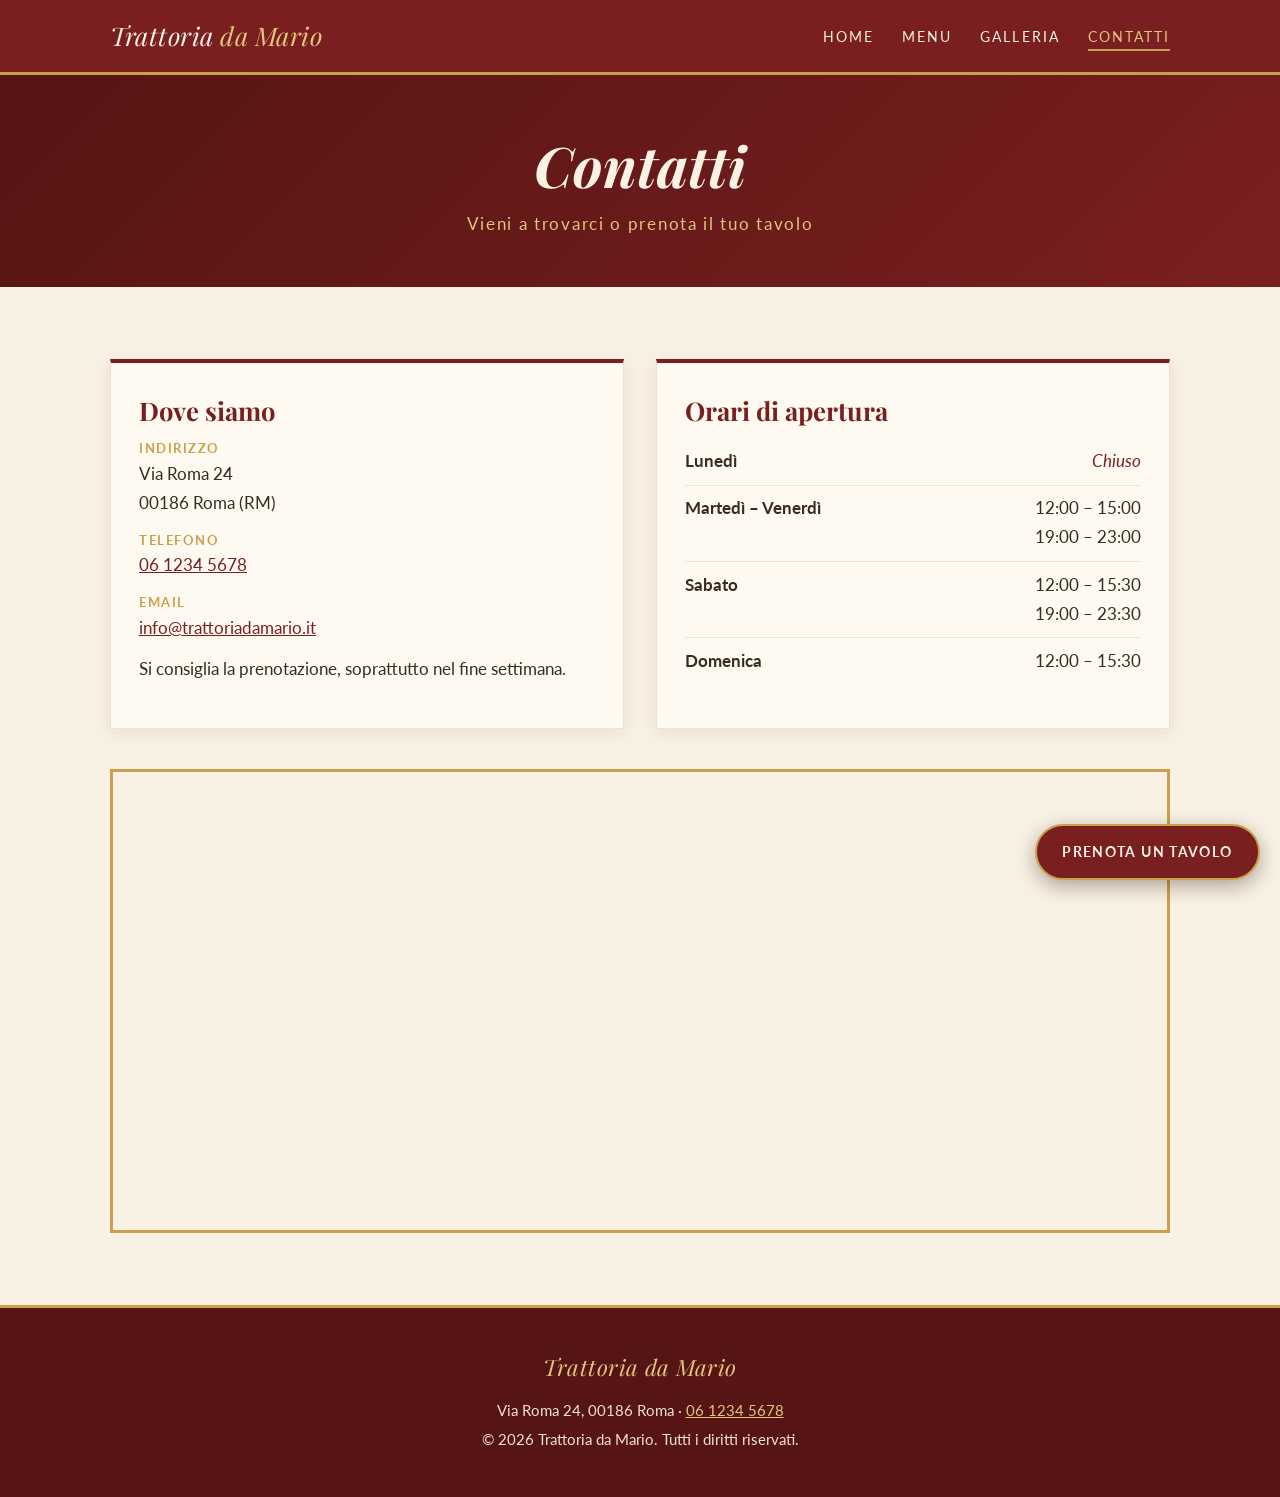
==== contatti.html @ 44bf67f7 "Sito vetrina Trattoria da Mario Pagine home, menu, galleria e contatti con foglio di stile unico, ga" ====
<!DOCTYPE html>
<html lang="it">
<head>
  <meta charset="UTF-8">
  <meta name="viewport" content="width=device-width, initial-scale=1.0">
  <title>Contatti — Trattoria da Mario</title>
  <meta name="description" content="Indirizzo, telefono e orari di apertura della Trattoria da Mario.">
  <link rel="preconnect" href="https://fonts.googleapis.com">
  <link rel="preconnect" href="https://fonts.gstatic.com" crossorigin>
  <link href="https://fonts.googleapis.com/css2?family=Lato:wght@400;700&family=Playfair+Display:ital,wght@0,700;1,700&display=swap" rel="stylesheet">
  <link rel="stylesheet" href="css/style.css">
</head>
<body>

  <header class="intestazione">
    <div class="contenitore">
      <a href="index.html" class="logo">Trattoria <span>da Mario</span></a>
      <nav class="navigazione" aria-label="Navigazione principale">
        <ul>
          <li><a href="index.html">Home</a></li>
          <li><a href="menu.html">Menu</a></li>
          <li><a href="galleria.html">Galleria</a></li>
          <li><a href="contatti.html" aria-current="page">Contatti</a></li>
        </ul>
      </nav>
    </div>
  </header>

  <main>
    <section class="testata-pagina">
      <h1>Contatti</h1>
      <p>Vieni a trovarci o prenota il tuo tavolo</p>
    </section>

    <section class="sezione">
      <div class="contenitore">
        <div class="contatti-griglia">

          <div class="scheda">
            <h2>Dove siamo</h2>
            <address>
              <p>
                <span class="etichetta">Indirizzo</span>
                Via Roma 24<br>
                00186 Roma (RM)
              </p>
              <p>
                <span class="etichetta">Telefono</span>
                <a href="tel:+390612345678">06 1234 5678</a>
              </p>
              <p>
                <span class="etichetta">Email</span>
                <a href="mailto:info@trattoriadamario.it">info@trattoriadamario.it</a>
              </p>
            </address>
            <p>Si consiglia la prenotazione, soprattutto nel fine settimana.</p>
          </div>

          <div class="scheda">
            <h2>Orari di apertura</h2>
            <table class="orari">
              <tbody>
                <tr>
                  <th scope="row">Lunedì</th>
                  <td class="chiuso">Chiuso</td>
                </tr>
                <tr>
                  <th scope="row">Martedì – Venerdì</th>
                  <td>12:00 – 15:00<br>19:00 – 23:00</td>
                </tr>
                <tr>
                  <th scope="row">Sabato</th>
                  <td>12:00 – 15:30<br>19:00 – 23:30</td>
                </tr>
                <tr>
                  <th scope="row">Domenica</th>
                  <td>12:00 – 15:30</td>
                </tr>
              </tbody>
            </table>
          </div>

        </div>

        <div class="mappa">
          <iframe
            title="Mappa della Trattoria da Mario"
            src="https://www.openstreetmap.org/export/embed.html?bbox=12.4700%2C41.8950%2C12.4830%2C41.9030&amp;layer=mapnik&amp;marker=41.8990%2C12.4765"
            loading="lazy"></iframe>
        </div>
      </div>
    </section>
  </main>

  <footer class="pie-pagina">
    <a href="index.html" class="logo">Trattoria <span>da Mario</span></a>
    <p>Via Roma 24, 00186 Roma &middot; <a href="tel:+390612345678">06 1234 5678</a></p>
    <p>&copy; 2026 Trattoria da Mario. Tutti i diritti riservati.</p>
  </footer>

  <a href="contatti.html" class="prenota-fisso">Prenota un tavolo</a>

</body>
</html>
---- css/style.css ----
/* ==========================================================
   Trattoria da Mario — foglio di stile
   Palette: rosso scuro, crema, oro
   ========================================================== */

:root {
  --rosso: #7a1f1f;
  --rosso-scuro: #561414;
  --crema: #f8f1e4;
  --crema-scura: #efe3cc;
  --oro: #c9a14a;
  --oro-chiaro: #e2c67f;
  --testo: #3a2a22;
  --testo-tenue: #6b5a4e;

  --font-titoli: "Playfair Display", Georgia, "Times New Roman", serif;
  --font-testo: "Lato", "Helvetica Neue", Arial, sans-serif;

  --larghezza-max: 1100px;
}

*,
*::before,
*::after {
  box-sizing: border-box;
}

html {
  scroll-behavior: smooth;
}

body {
  margin: 0;
  font-family: var(--font-testo);
  font-size: 1.0625rem;
  line-height: 1.7;
  color: var(--testo);
  background-color: var(--crema);
  display: flex;
  flex-direction: column;
  min-height: 100vh;
}

main {
  flex: 1;
}

img {
  max-width: 100%;
  display: block;
}

a {
  color: var(--rosso);
}

h1,
h2,
h3 {
  font-family: var(--font-titoli);
  font-weight: 700;
  line-height: 1.2;
  color: var(--rosso);
  margin: 0 0 0.5em;
}

.contenitore {
  max-width: var(--larghezza-max);
  margin: 0 auto;
  padding: 0 1.25rem;
}

/* ---------- Intestazione e navigazione ---------- */

.intestazione {
  background-color: var(--rosso);
  border-bottom: 3px solid var(--oro);
  position: sticky;
  top: 0;
  z-index: 10;
}

.intestazione .contenitore {
  display: flex;
  align-items: center;
  justify-content: space-between;
  flex-wrap: wrap;
  gap: 0.75rem;
  padding-block: 0.9rem;
}

.logo {
  font-family: var(--font-titoli);
  font-size: 1.6rem;
  font-style: italic;
  color: var(--crema);
  text-decoration: none;
  letter-spacing: 0.02em;
}

.logo span {
  color: var(--oro-chiaro);
}

.navigazione ul {
  list-style: none;
  margin: 0;
  padding: 0;
  display: flex;
  flex-wrap: wrap;
  justify-content: center;
  gap: 0.5rem 1.75rem;
}

.navigazione a {
  color: var(--crema);
  text-decoration: none;
  text-transform: uppercase;
  font-size: 0.85rem;
  letter-spacing: 0.15em;
  padding-bottom: 0.25rem;
  border-bottom: 2px solid transparent;
  transition: color 0.2s, border-color 0.2s;
}

.navigazione a:hover,
.navigazione a:focus-visible,
.navigazione a[aria-current="page"] {
  color: var(--oro-chiaro);
  border-bottom-color: var(--oro);
}

/* ---------- Copertina (home) ---------- */

.copertina {
  position: relative;
  min-height: 78vh;
  display: flex;
  align-items: center;
  justify-content: center;
  text-align: center;
  color: var(--crema);
  /* Il gradiente fa da ripiego se l'immagine non si carica */
  background:
    linear-gradient(rgba(40, 10, 10, 0.55), rgba(40, 10, 10, 0.7)),
    url("https://images.unsplash.com/photo-1414235077428-338989a2e8c0?auto=format&fit=crop&w=1920&q=80")
      center / cover no-repeat,
    linear-gradient(135deg, var(--rosso-scuro), var(--rosso));
  padding: 4rem 1.25rem;
}

.copertina h1 {
  color: var(--crema);
  font-size: clamp(2.5rem, 7vw, 4.75rem);
  font-style: italic;
  margin-bottom: 0.3em;
  text-shadow: 0 2px 12px rgba(0, 0, 0, 0.4);
}

.copertina .sottotitolo {
  font-size: clamp(1rem, 2.5vw, 1.3rem);
  letter-spacing: 0.25em;
  text-transform: uppercase;
  color: var(--oro-chiaro);
  margin: 0 0 2rem;
}

.pulsante {
  display: inline-block;
  padding: 0.85rem 2.2rem;
  border: 2px solid var(--oro);
  color: var(--crema);
  background-color: transparent;
  text-decoration: none;
  text-transform: uppercase;
  letter-spacing: 0.15em;
  font-size: 0.9rem;
  transition: background-color 0.25s, color 0.25s;
}

.pulsante:hover,
.pulsante:focus-visible {
  background-color: var(--oro);
  color: var(--rosso-scuro);
}

.pulsante--pieno {
  background-color: var(--rosso);
  border-color: var(--rosso);
}

.pulsante--pieno:hover,
.pulsante--pieno:focus-visible {
  background-color: var(--oro);
  border-color: var(--oro);
}

/* ---------- Ornamento decorativo ---------- */

.ornamento {
  display: flex;
  align-items: center;
  justify-content: center;
  gap: 0.75rem;
  color: var(--oro);
  margin: 0.5rem 0 1.5rem;
}

.ornamento::before,
.ornamento::after {
  content: "";
  width: 60px;
  height: 1px;
  background-color: var(--oro);
}

/* ---------- Sezioni generiche ---------- */

.sezione {
  padding: 4.5rem 0;
}

.sezione--alternata {
  background-color: var(--crema-scura);
}

.titolo-sezione {
  text-align: center;
  font-size: clamp(2rem, 5vw, 2.75rem);
  margin-bottom: 0;
}

.testo-centrato {
  max-width: 720px;
  margin: 0 auto;
  text-align: center;
}

/* ---------- Presentazione (home) ---------- */

.punti-forza {
  display: grid;
  grid-template-columns: repeat(auto-fit, minmax(240px, 1fr));
  gap: 2rem;
  margin-top: 3rem;
}

.punto {
  background-color: var(--crema);
  border-top: 3px solid var(--oro);
  padding: 2rem 1.5rem;
  text-align: center;
  box-shadow: 0 4px 18px rgba(86, 20, 20, 0.08);
}

.punto h3 {
  font-size: 1.35rem;
}

.punto p {
  margin: 0;
  color: var(--testo-tenue);
}

.invito {
  text-align: center;
}

.invito p {
  margin: 0 auto 2rem;
  max-width: 600px;
}

/* ---------- Testata pagine interne ---------- */

.testata-pagina {
  background: linear-gradient(135deg, var(--rosso-scuro), var(--rosso));
  color: var(--crema);
  text-align: center;
  padding: 3.5rem 1.25rem 3rem;
}

.testata-pagina h1 {
  color: var(--crema);
  font-size: clamp(2.25rem, 6vw, 3.5rem);
  font-style: italic;
  margin-bottom: 0.2em;
}

.testata-pagina p {
  margin: 0;
  color: var(--oro-chiaro);
  letter-spacing: 0.1em;
}

/* ---------- Menu ---------- */

.menu {
  max-width: 800px;
  margin: 0 auto;
}

.categoria + .categoria {
  margin-top: 3.5rem;
}

.categoria h2 {
  text-align: center;
  font-size: clamp(1.75rem, 4.5vw, 2.25rem);
  margin-bottom: 0;
}

.piatti {
  list-style: none;
  margin: 0;
  padding: 0;
}

.piatto {
  padding: 1.1rem 0;
  border-bottom: 1px dashed rgba(201, 161, 74, 0.55);
}

.piatto:last-child {
  border-bottom: none;
}

.piatto-riga {
  display: flex;
  align-items: baseline;
  gap: 0.75rem;
}

.piatto-nome {
  font-family: var(--font-titoli);
  font-size: 1.2rem;
  font-weight: 700;
  color: var(--testo);
}

/* Puntini che collegano nome e prezzo */
.piatto-riga::after {
  content: "";
  order: 1;
  flex: 1;
  border-bottom: 1px dotted var(--testo-tenue);
  opacity: 0.4;
  transform: translateY(-0.3em);
}

.piatto-prezzo {
  order: 2;
  font-weight: 700;
  color: var(--rosso);
  white-space: nowrap;
}

.piatto-descrizione {
  margin: 0.2rem 0 0;
  color: var(--testo-tenue);
  font-style: italic;
  font-size: 0.98rem;
}

.nota-menu {
  text-align: center;
  font-size: 0.9rem;
  color: var(--testo-tenue);
  margin-top: 3rem;
}

/* ---------- Contatti ---------- */

.contatti-griglia {
  display: grid;
  grid-template-columns: repeat(auto-fit, minmax(280px, 1fr));
  gap: 2rem;
}

.scheda {
  background-color: #fffaf1;
  border: 1px solid var(--crema-scura);
  border-top: 4px solid var(--rosso);
  padding: 2rem 1.75rem;
  box-shadow: 0 4px 18px rgba(86, 20, 20, 0.08);
}

.scheda h2 {
  font-size: 1.6rem;
}

.scheda address {
  font-style: normal;
}

.scheda p {
  margin: 0 0 0.75rem;
}

.etichetta {
  display: block;
  font-size: 0.8rem;
  text-transform: uppercase;
  letter-spacing: 0.12em;
  color: var(--oro);
  font-weight: 700;
}

.orari {
  width: 100%;
  border-collapse: collapse;
}

.orari th,
.orari td {
  padding: 0.55rem 0;
  border-bottom: 1px solid var(--crema-scura);
  vertical-align: top;
}

.orari th {
  text-align: left;
  font-weight: 700;
  padding-right: 1rem;
}

.orari td {
  text-align: right;
}

.orari tr:last-child th,
.orari tr:last-child td {
  border-bottom: none;
}

.chiuso {
  color: var(--rosso);
  font-style: italic;
}

.mappa {
  margin-top: 2.5rem;
  border: 3px solid var(--oro);
  aspect-ratio: 16 / 7;
  width: 100%;
  max-width: 100%;
}

.mappa iframe {
  width: 100%;
  height: 100%;
  border: 0;
  display: block;
}

/* ---------- Galleria ---------- */

.galleria {
  display: grid;
  grid-template-columns: repeat(auto-fill, minmax(240px, 1fr));
  gap: 1.5rem;
}

.galleria-elemento {
  margin: 0;
  position: relative;
  overflow: hidden;
  aspect-ratio: 4 / 3;
  border: 3px solid var(--oro);
  box-shadow: 0 4px 18px rgba(86, 20, 20, 0.12);
  /* Colore visibile mentre la foto si carica */
  background: linear-gradient(135deg, var(--rosso-scuro), var(--rosso));
}

.galleria-elemento img {
  width: 100%;
  height: 100%;
  object-fit: cover;
  transition: transform 0.5s ease;
}

.galleria-elemento:hover img {
  transform: scale(1.1);
}

.galleria-elemento figcaption {
  position: absolute;
  left: 0;
  right: 0;
  bottom: 0;
  padding: 0.6rem 1rem;
  background: linear-gradient(transparent, rgba(40, 10, 10, 0.85));
  color: var(--crema);
  font-family: var(--font-titoli);
  font-style: italic;
  font-size: 1.05rem;
}

.galleria-elemento[role="button"] {
  cursor: zoom-in;
}

.galleria-elemento:focus-visible {
  outline: 3px solid var(--rosso);
  outline-offset: 3px;
}

/* ---------- Lightbox (foto ingrandita) ---------- */

.lightbox {
  width: 100%;
  height: 100%;
  max-width: none;
  max-height: none;
  margin: 0;
  padding: 1rem;
  border: 0;
  background: transparent;
  overflow: hidden;
}

.lightbox[open] {
  display: flex;
  align-items: center;
  justify-content: center;
  animation: lightbox-entra 0.25s ease;
}

.lightbox::backdrop {
  background-color: rgba(20, 5, 5, 0.88);
}

@keyframes lightbox-entra {
  from { opacity: 0; transform: scale(0.96); }
  to   { opacity: 1; transform: scale(1); }
}

.lightbox-contenuto {
  margin: 0;
  width: 100%;
  height: 100%;
  display: flex;
  flex-direction: column;
  align-items: center;
  justify-content: center;
  gap: 0.9rem;
}

.lightbox-immagine {
  max-width: min(100%, 1200px);
  max-height: calc(100% - 4rem);
  object-fit: contain;
  border: 3px solid var(--oro);
  box-shadow: 0 10px 40px rgba(0, 0, 0, 0.5);
  background-color: var(--rosso-scuro);
}

.lightbox-didascalia {
  color: var(--crema);
  font-family: var(--font-titoli);
  font-style: italic;
  font-size: clamp(1.1rem, 3vw, 1.5rem);
  text-align: center;
}

.lightbox-chiudi {
  position: absolute;
  top: calc(1rem + env(safe-area-inset-top, 0px));
  right: 1rem;
  z-index: 1;
  width: 3rem;
  height: 3rem;
  border: 2px solid var(--oro);
  border-radius: 50%;
  background-color: var(--rosso);
  color: var(--crema);
  font-size: 1.9rem;
  line-height: 1;
  cursor: pointer;
  transition: background-color 0.2s, color 0.2s;
}

.lightbox-chiudi:hover,
.lightbox-chiudi:focus-visible {
  background-color: var(--oro);
  color: var(--rosso-scuro);
}

.lightbox-chiudi:focus-visible {
  outline: 2px solid var(--crema);
  outline-offset: 3px;
}

/* Impedisce alla pagina sotto di scorrere mentre la foto è aperta */
body.lightbox-aperta {
  overflow: hidden;
}

.credito-foto {
  text-align: center;
  font-size: 0.85rem;
  color: var(--testo-tenue);
  margin: 2rem 0 0;
}

/* ---------- Recensioni (carosello automatico) ---------- */

.carosello {
  max-width: 760px;
  margin: 0 auto;
  overflow: hidden;
}

/* 3 recensioni + 1 copia della prima: la traccia scorre di un quarto alla volta
   e, arrivata alla copia, ricomincia da capo senza salti visibili */
.carosello-traccia {
  display: flex;
  width: 400%;
  animation: scorri-recensioni 18s infinite;
}

.carosello:hover .carosello-traccia {
  animation-play-state: paused;
}

@keyframes scorri-recensioni {
  0%, 28%   { transform: translateX(0); }
  33%, 61%  { transform: translateX(-25%); }
  66%, 94%  { transform: translateX(-50%); }
  100%      { transform: translateX(-75%); }
}

.recensione {
  width: 25%;
  margin: 0;
  padding: 0 1.5rem;
  text-align: center;
}

.stelle {
  color: var(--oro);
  font-size: 1.3rem;
  letter-spacing: 0.2em;
  margin-bottom: 0.75rem;
}

.recensione p {
  font-family: var(--font-titoli);
  font-style: italic;
  font-size: clamp(1.1rem, 2.8vw, 1.4rem);
  line-height: 1.6;
  margin: 0 0 1rem;
}

.recensione footer {
  color: var(--rosso);
  font-weight: 700;
  letter-spacing: 0.05em;
}

/* Chi ha disattivato le animazioni vede le recensioni una sotto l'altra */
@media (prefers-reduced-motion: reduce) {
  .carosello-traccia {
    animation: none;
    flex-direction: column;
    gap: 2.5rem;
    width: 100%;
  }

  .recensione {
    width: 100%;
  }

  .recensione--clone {
    display: none;
  }

  .galleria-elemento img {
    transition: none;
  }

  .lightbox[open] {
    animation: none;
  }
}

/* ---------- Bottone fisso "Prenota un tavolo" ---------- */

.prenota-fisso {
  position: fixed;
  right: 1.25rem;
  bottom: calc(1.25rem + env(safe-area-inset-bottom, 0px));
  z-index: 20;
  padding: 0.9rem 1.6rem;
  background-color: var(--rosso);
  color: var(--crema);
  border: 2px solid var(--oro);
  border-radius: 999px;
  text-decoration: none;
  text-transform: uppercase;
  letter-spacing: 0.1em;
  font-size: 0.85rem;
  font-weight: 700;
  box-shadow: 0 6px 20px rgba(40, 10, 10, 0.35);
  transition: background-color 0.25s, color 0.25s, transform 0.25s;
}

.prenota-fisso:hover,
.prenota-fisso:focus-visible {
  background-color: var(--oro);
  color: var(--rosso-scuro);
  transform: translateY(-2px);
}

/* ---------- Piè di pagina ---------- */

.pie-pagina {
  background-color: var(--rosso-scuro);
  color: var(--crema-scura);
  text-align: center;
  padding: 2.5rem 1.25rem;
  border-top: 3px solid var(--oro);
  font-size: 0.95rem;
}

.pie-pagina p {
  margin: 0.25rem 0;
}

.pie-pagina .logo {
  font-size: 1.4rem;
  display: inline-block;
  margin-bottom: 0.5rem;
}

.pie-pagina a {
  color: var(--oro-chiaro);
}

/* ---------- Smartphone ---------- */

@media (max-width: 640px) {
  body {
    font-size: 1rem;
  }

  .intestazione .contenitore {
    flex-direction: column;
    gap: 0.5rem;
  }

  .navigazione ul {
    gap: 1.25rem;
  }

  .navigazione a {
    font-size: 0.8rem;
    letter-spacing: 0.1em;
  }

  .copertina {
    min-height: 65vh;
  }

  .sezione {
    padding: 3rem 0;
  }

  .piatto-nome {
    font-size: 1.1rem;
  }

  .mappa {
    aspect-ratio: 4 / 3;
  }

  .galleria {
    grid-template-columns: 1fr;
  }

  .prenota-fisso {
    right: 1rem;
    bottom: calc(1rem + env(safe-area-inset-bottom, 0px));
    padding: 0.8rem 1.3rem;
    font-size: 0.8rem;
  }

  /* Spazio in fondo così il bottone fisso non copre il testo del piè di pagina */
  .pie-pagina {
    padding-bottom: 5.5rem;
  }
}
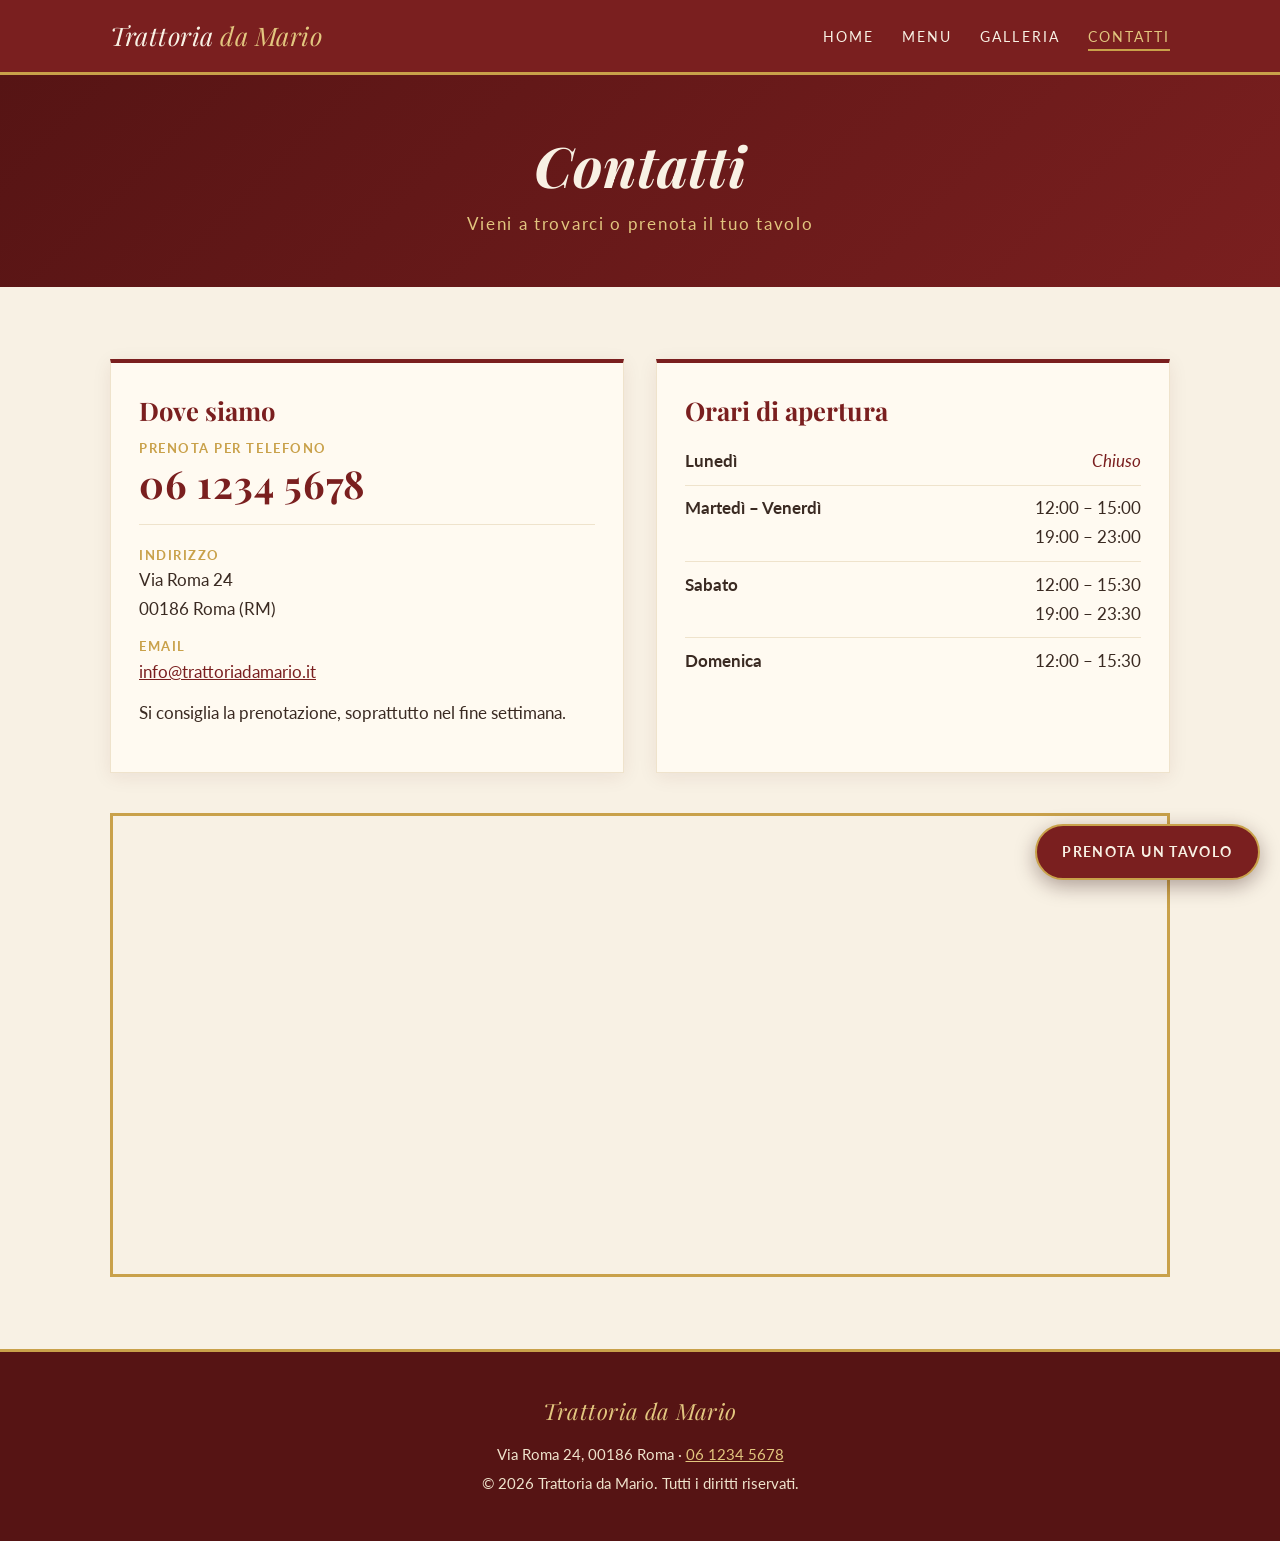
==== commit 0f03e3f3: "Aggiunge il cursore a fetta di pizza e mette in evidenza il telefono - Cursore personalizzato a form" ====
--- a/contatti.html
+++ b/contatti.html
@@ -39,14 +39,14 @@
           <div class="scheda">
             <h2>Dove siamo</h2>
             <address>
+              <p class="telefono-evidenza">
+                <span class="etichetta">Prenota per telefono</span>
+                <a href="tel:+390612345678">06 1234 5678</a>
+              </p>
               <p>
                 <span class="etichetta">Indirizzo</span>
                 Via Roma 24<br>
                 00186 Roma (RM)
-              </p>
-              <p>
-                <span class="etichetta">Telefono</span>
-                <a href="tel:+390612345678">06 1234 5678</a>
               </p>
               <p>
                 <span class="etichetta">Email</span>
@@ -100,5 +100,6 @@
 
   <a href="contatti.html" class="prenota-fisso">Prenota un tavolo</a>
 
+  <script src="js/cursore.js" defer></script>
 </body>
 </html>
--- a/css/style.css
+++ b/css/style.css
@@ -406,6 +406,33 @@
   font-weight: 700;
 }
 
+/* Numero di telefono in primo piano, per chi vuole prenotare chiamando */
+.scheda .telefono-evidenza {
+  margin-bottom: 1.25rem;
+  padding-bottom: 1rem;
+  border-bottom: 1px solid var(--crema-scura);
+}
+
+.telefono-evidenza a {
+  font-family: var(--font-titoli);
+  font-size: clamp(1.9rem, 5vw, 2.4rem);
+  font-weight: 700;
+  line-height: 1.2;
+  letter-spacing: 0.02em;
+  white-space: nowrap;
+  text-decoration: none;
+  color: var(--rosso);
+  transition: color 0.2s;
+}
+
+.telefono-evidenza a:hover,
+.telefono-evidenza a:focus-visible {
+  color: var(--rosso-scuro);
+  text-decoration: underline;
+  text-decoration-color: var(--oro);
+  text-underline-offset: 0.15em;
+}
+
 .orari {
   width: 100%;
   border-collapse: collapse;
@@ -712,6 +739,75 @@
   transform: translateY(-2px);
 }
 
+/* ---------- Cursore a fetta di pizza (js/cursore.js) ---------- */
+
+/* La freccia del sistema sparisce solo mentre la pizza è visibile */
+.cursore-pizza-attivo,
+.cursore-pizza-attivo * {
+  cursor: none !important;
+}
+
+.cursore-pizza {
+  position: fixed;
+  top: 0;
+  left: 0;
+  z-index: 1000;
+  /* La punta della fetta coincide con la posizione del mouse */
+  margin: -2px 0 0 -2px;
+  pointer-events: none;
+  opacity: 0;
+  will-change: transform;
+  transition: opacity 0.2s;
+}
+
+.cursore-pizza--visibile {
+  opacity: 1;
+}
+
+.cursore-pizza-icona {
+  display: block;
+  /* Ruota e rimbalza attorno alla punta, così il punto di clic non si sposta */
+  transform-origin: 2px 2px;
+  filter: drop-shadow(0 1px 1.5px rgba(40, 10, 10, 0.35));
+  transition: transform 0.35s cubic-bezier(0.34, 1.8, 0.64, 1), opacity 0.2s;
+}
+
+.cursore-pizza-formaggio { fill: var(--oro-chiaro); }
+.cursore-pizza-crosta    { fill: var(--oro); }
+.cursore-pizza-salame    { fill: var(--rosso); }
+.cursore-pizza-basilico  { fill: #4f7a3a; }
+
+/* Contorno netto: la pizza resta riconoscibile sia sul crema sia sul rosso */
+.cursore-pizza-bordo {
+  fill: none;
+  stroke: var(--rosso-scuro);
+  stroke-width: 1.6;
+  stroke-linejoin: round;
+}
+
+/* Sopra link, bottoni e foto: piccola rotazione con rimbalzo,
+   e un po' di trasparenza per lasciar leggere il testo sotto */
+.cursore-pizza--cliccabile .cursore-pizza-icona {
+  transform: rotate(-20deg) scale(1.15);
+  opacity: 0.85;
+}
+
+.cursore-pizza--premuto .cursore-pizza-icona {
+  transform: scale(0.85);
+  transition-duration: 0.1s;
+}
+
+.cursore-pizza--cliccabile.cursore-pizza--premuto .cursore-pizza-icona {
+  transform: rotate(-20deg) scale(0.95);
+}
+
+@media (prefers-reduced-motion: reduce) {
+  .cursore-pizza,
+  .cursore-pizza-icona {
+    transition: none;
+  }
+}
+
 /* ---------- Piè di pagina ---------- */
 
 .pie-pagina {
